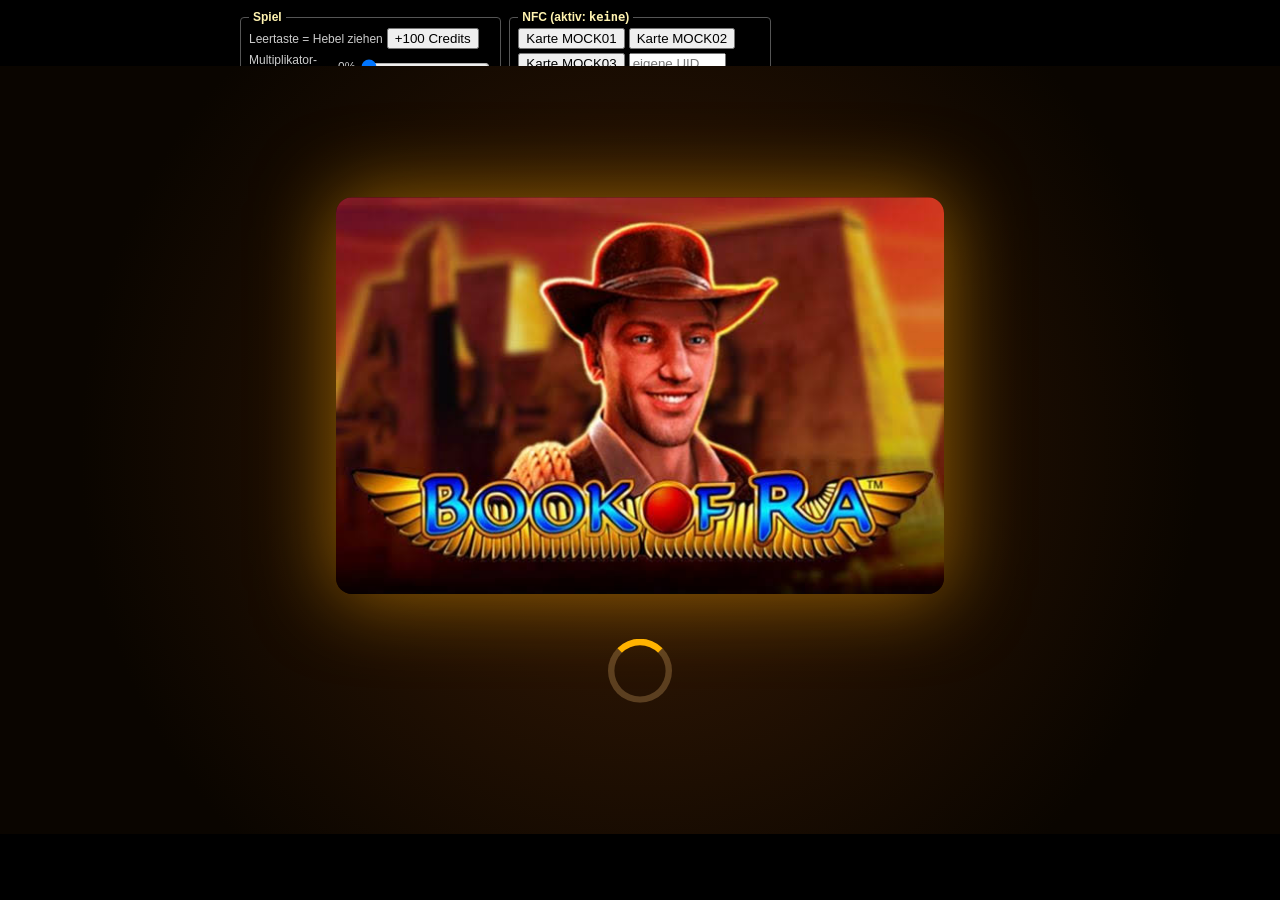
==== frontend/index.html @ 8d75b176 "fix" ====
<!DOCTYPE html>
<html lang="de">
<head>
  <meta charset="UTF-8" />
  <title>Slotmaschine</title>
  <link rel="stylesheet" href="css/style.css" />
  <link rel="stylesheet" href="css/frame.css" />
</head>
<body>
  <div id="stage">
    <!-- Rahmen, siehe css/frame.css (Vorlage: assets/frame/Slot Rahmen(1).html) -->
    <div id="frame">
      <div class="frame-bg frame-bg-top"></div>
      <div class="frame-bg frame-bg-bottom"></div>
      <div class="frame-bg frame-bg-left"></div>
      <div class="frame-bg frame-bg-right"></div>

      <div class="frame-border-outer"></div>
      <div class="frame-border-inner"></div>

      <div class="frame-pillar frame-pillar-left">
        <div class="frame-portrait"><img src="assets/frame/pharao_sonnenbrille.png" alt="" /></div>
        <div class="frame-portrait frame-portrait-contain"><img src="assets/frame/buch.png" alt="" /></div>
        <div class="frame-portrait"><img src="assets/frame/pharao_brille.png" alt="" /></div>
      </div>
      <div class="frame-pillar frame-pillar-right">
        <div class="frame-portrait"><img src="assets/frame/pharao_brille.png" alt="" /></div>
        <div class="frame-portrait frame-portrait-contain"><img src="assets/frame/buch.png" alt="" /></div>
        <div class="frame-portrait"><img src="assets/frame/pharao_sonnenbrille.png" alt="" /></div>
      </div>
      <div class="frame-cap frame-cap-top frame-cap-left"></div>
      <div class="frame-cap frame-cap-bottom frame-cap-left"></div>
      <div class="frame-cap frame-cap-top frame-cap-right"></div>
      <div class="frame-cap frame-cap-bottom frame-cap-right"></div>

      <div class="frame-window-border"></div>
      <div class="frame-window-edge"></div>

      <div class="frame-title-row">
        <img class="frame-emblem" src="assets/frame/abenteurer.png" alt="" />
        <div class="frame-title">Book of dome</div>
        <img class="frame-emblem frame-emblem-mirrored" src="assets/frame/abenteurer.png" alt="" />
      </div>

      <div class="frame-glyph-row">
        <span>𓋹</span><span>𓂀</span><span>𓇳</span><span>𓆣</span><span>𓊽</span><span>𓅓</span><span>𓁹</span><span>𓃭</span><span>𓆓</span><span>𓋹</span><span>𓂀</span><span>𓇳</span><span>𓆣</span><span>𓊽</span><span>𓅓</span><span>𓁹</span><span>𓃭</span><span>𓋹</span>
      </div>

      <div class="frame-plates">
        <div class="frame-plate">GUTHABEN <span class="frame-plate-value" id="credits-value">0</span></div>
        <div class="frame-plate">EINSATZ <span class="frame-plate-value" id="bet-value">0</span></div>
        <div class="frame-plate">GEWINN <span class="frame-plate-value" id="win-value">0</span></div>
      </div>
    </div>
    <canvas id="reels"></canvas>
    <div id="overlay-layer"></div>
    <div id="card-toast"></div>
    <div id="loading-screen">
      <img id="loading-logo" src="assets/sprites/book_of_rah_logo.jpg" alt="Book of Ra" />
      <div id="loading-spinner"></div>
    </div>
  </div>

  <div id="debug-panel">
    <fieldset class="debug-section">
      <legend>Spiel</legend>
      <span>Leertaste = Hebel ziehen</span>
      <button type="button" id="debug-add-credits">+100 Credits</button>
      <label for="debug-multiplier-chance">
        Multiplikator-Chance: <span id="debug-multiplier-chance-value">0%</span>
        <input type="range" id="debug-multiplier-chance" min="0" max="100" step="1" value="0" />
      </label>
    </fieldset>
    <fieldset class="debug-section">
      <legend>NFC (aktiv: <code id="debug-active-card">keine</code>)</legend>
      <button type="button" data-debug-nfc-uid="MOCK01">Karte MOCK01</button>
      <button type="button" data-debug-nfc-uid="MOCK02">Karte MOCK02</button>
      <button type="button" data-debug-nfc-uid="MOCK03">Karte MOCK03</button>
      <input type="text" id="debug-nfc-uid" placeholder="eigene UID" size="10" />
      <button type="button" id="debug-nfc-scan">Scannen</button>
      <button type="button" id="debug-accounts" title="Alle Konten als Tabelle in die Browser-Konsole">Konten → Konsole</button>
    </fieldset>
    <!-- Event-Buttons werden von main.js (buildDebugPanel) nach Kategorie ergänzt. -->
  </div>

  <script src="js/vendor/socket.io.min.js"></script>
  <script type="module" src="js/main.js"></script>
</body>
</html>
---- frontend/css/style.css ----
* {
  box-sizing: border-box;
}

html,
body {
  margin: 0;
  padding: 0;
  background: #000;
  overflow: hidden;
  font-family: sans-serif;
}

#stage {
  width: 800px;
  height: 480px;
  position: relative;
  overflow: hidden;
  margin: 0 auto;
  background: #111;
}

/* Außerhalb des Debug-Modus füllt die Stage den gesamten Viewport: Sie bleibt
   intern 800x480 (alle Positionen in px), wird aber per transform uniform auf
   die Viewportgröße skaliert (--stage-scale setzt main.js) und zentriert. */
body:not(.debug-mode) #stage {
  position: absolute;
  top: 50%;
  left: 50%;
  margin: 0;
  transform: translate(-50%, -50%) scale(var(--stage-scale, 1));
}

body:not(.debug-mode) #card-toast {
  position: absolute;
  top: 108px;
  left: 50%;
  transform: translateX(-50%);
  z-index: 4;
  max-width: 560px;
  padding: 6px 16px;
  border: 2px solid #c98f22;
  background: rgba(6, 20, 46, 0.92);
  color: #fff3b0;
  font-weight: 700;
  font-size: 16px;
  text-align: center;
  white-space: nowrap;
  pointer-events: none;
  opacity: 0;
  transition: opacity 0.25s;
}

#card-toast.visible {
  opacity: 1;
}

#card-toast[data-variant="error"] {
  border-color: #ff5252;
}

#debug-panel {
  display: none;
}

#stage {
  /* Kein Doppeltipp-Zoom/Textauswahl beim Tippen auf den Touchscreen */
  touch-action: manipulation;
  user-select: none;
  -webkit-user-select: none;
}

#reels {
  position: absolute;
  z-index: 2;
}

#overlay-layer {
  position: absolute;
  top: 0;
  left: 0;
  width: 800px;
  height: 480px;
  z-index: 3;
  pointer-events: none;
}

#overlay-layer img,
#overlay-layer video {
  position: absolute;
}

#card-toast {
  position: absolute;
  top: 108px;
  left: 50%;
  transform: translateX(-50%);
  z-index: 4;
  max-width: 560px;
  padding: 6px 16px;
  border: 2px solid #c98f22;
  background: rgba(6, 20, 46, 0.92);
  color: #fff3b0;
  font-weight: 700;
  font-size: 16px;
  text-align: center;
  white-space: nowrap;
  pointer-events: none;
  opacity: 0;
  transition: opacity 0.25s;
}

#card-toast.visible {
  opacity: 1;
}

#card-toast[data-variant="error"] {
  border-color: #ff5252;
}

#debug-panel {
  max-width: 800px;
  margin: 10px auto;
  color: #ccc;
  font-size: 12px;
  display: grid;
  grid-template-columns: repeat(auto-fill, minmax(240px, 1fr));
  gap: 8px;
}

#debug-panel button {
  cursor: pointer;
}

#debug-panel .debug-section {
  display: flex;
  flex-wrap: wrap;
  align-content: flex-start;
  align-items: center;
  gap: 4px;
  margin: 0;
  padding: 4px 8px 8px;
  border: 1px solid #555;
  border-radius: 4px;
}

#debug-panel .debug-section legend {
  padding: 0 4px;
  color: #fff3b0;
  font-weight: 700;
}

#debug-panel label {
  display: inline-flex;
  align-items: center;
  gap: 4px;
}

#loading-screen {
  position: absolute;
  top: 0;
  left: 0;
  width: 800px;
  height: 480px;
  z-index: 10;
  display: flex;
  flex-direction: column;
  align-items: center;
  justify-content: center;
  gap: 28px;
  background: radial-gradient(circle at center, #3a1c05 0%, #0a0500 75%);
  transition: opacity 0.5s ease;
}

#loading-screen.hidden {
  opacity: 0;
  pointer-events: none;
}

#loading-logo {
  width: 380px;
  max-width: 70%;
  border-radius: 10px;
  box-shadow: 0 0 50px rgba(255, 170, 0, 0.55);
  animation: loading-pulse 1.6s ease-in-out infinite;
}

#loading-spinner {
  width: 40px;
  height: 40px;
  border: 4px solid rgba(255, 200, 120, 0.25);
  border-top-color: #ffb300;
  border-radius: 50%;
  animation: loading-spin 0.9s linear infinite;
}

@keyframes loading-pulse {
  0%,
  100% {
    transform: scale(1);
  }
  50% {
    transform: scale(1.05);
  }
}

@keyframes loading-spin {
  to {
    transform: rotate(360deg);
  }
}
---- frontend/css/frame.css ----
/* Rahmen um die Walzen - übernommen aus assets/frame/Slot Rahmen(1).html.
   Alle Maße beziehen sich auf die 800x480-Stage. Das Walzen-Fenster
   (100/100, 600x280) muss zu REEL_WINDOW in js/config.js passen. */

@font-face {
  font-family: "Cinzel";
  font-style: normal;
  font-weight: 700 900;
  font-display: block;
  src: url("../assets/fonts/cinzel-latin-ext.woff2") format("woff2");
  unicode-range: U+0100-02BA, U+02BD-02C5, U+02C7-02CC, U+02CE-02D7, U+02DD-02FF, U+0304, U+0308, U+0329,
    U+1D00-1DBF, U+1E00-1E9F, U+1EF2-1EFF, U+2020, U+20A0-20AB, U+20AD-20C0, U+2113, U+2C60-2C7F, U+A720-A7FF;
}

@font-face {
  font-family: "Cinzel";
  font-style: normal;
  font-weight: 700 900;
  font-display: block;
  src: url("../assets/fonts/cinzel-latin.woff2") format("woff2");
  unicode-range: U+0000-00FF, U+0131, U+0152-0153, U+02BB-02BC, U+02C6, U+02DA, U+02DC, U+0304, U+0308, U+0329,
    U+2000-206F, U+20AC, U+2122, U+2191, U+2193, U+2212, U+2215, U+FEFF, U+FFFD;
}

@font-face {
  font-family: "Noto Sans Egyptian Hieroglyphs";
  font-style: normal;
  font-weight: 400;
  font-display: block;
  src: url("../assets/fonts/noto-sans-egyptian-hieroglyphs.woff2") format("woff2");
  unicode-range: U+13000-13455, U+13460-143FA;
}

:root {
  --frame-bg: radial-gradient(ellipse at 50% 55%, #1d4f9c 0%, #0b2a5b 55%, #06142e 100%);
  --gold-light: #f5d16a;
  --gold: #f0c24e;
  --gold-dark: #5a3508;
}

#frame {
  position: absolute;
  top: 0;
  left: 0;
  width: 800px;
  height: 480px;
  z-index: 1;
  overflow: hidden;
  pointer-events: none;
  font-family: "Cinzel", serif;
}

#frame > div {
  position: absolute;
}

/* Blauer Hintergrund als vier Streifen um das Walzen-Fenster herum - das
   Fenster selbst bleibt frei, dort zeichnet #reels. */
.frame-bg {
  background: var(--frame-bg);
  background-size: 800px 480px;
}
.frame-bg-top { left: 0; top: 0; width: 800px; height: 100px; background-position: 0 0; }
.frame-bg-bottom { left: 0; top: 380px; width: 800px; height: 100px; background-position: 0 -380px; }
.frame-bg-left { left: 0; top: 100px; width: 100px; height: 280px; background-position: 0 -100px; }
.frame-bg-right { left: 700px; top: 100px; width: 100px; height: 280px; background-position: -700px -100px; }

.frame-border-outer {
  inset: 0;
  border: 6px solid;
  border-image: linear-gradient(135deg, #fff3b0, #e0a82e 30%, #7a4c0e 50%, #f5d16a 70%, #8a5a12) 1;
}
.frame-border-inner {
  inset: 9px;
  border: 1px solid var(--gold-light);
  opacity: 0.6;
}

/* Goldene Säulen links/rechts mit je drei Porträt-Bildern */
.frame-pillar {
  top: 92px;
  width: 76px;
  height: 296px;
  padding: 8px 0;
  border: 3px solid;
  border-image: linear-gradient(180deg, #fff3b0, #c98f22 40%, #6e430b 60%, #f5d16a) 1;
  background: linear-gradient(90deg, #8a5a12 0%, #d9a441 18%, #f3d58a 50%, #d9a441 82%, #8a5a12 100%);
  display: flex;
  flex-direction: column;
  align-items: center;
  justify-content: space-around;
}
.frame-portrait {
  width: 62px;
  height: 78px;
  border: 2px solid #3a1f05;
  box-shadow: 0 0 0 2px var(--gold-light);
  background: #3a1f05;
  overflow: hidden;
}
.frame-portrait img {
  display: block;
  width: 100%;
  height: 100%;
  object-fit: cover;
  object-position: center top;
}
.frame-portrait-contain img {
  object-fit: contain;
}
.frame-pillar-left { left: 12px; }
.frame-pillar-right { left: 712px; }

.frame-cap {
  width: 88px;
  height: 14px;
}
.frame-cap-top { top: 80px; background: linear-gradient(180deg, #fff3b0, #e0a82e 45%, #7a4c0e); }
.frame-cap-bottom { top: 386px; background: linear-gradient(180deg, #f5d16a, #c98f22 45%, #6e430b); }
.frame-cap-left { left: 6px; }
.frame-cap-right { left: 706px; }

/* Goldrahmen direkt um das Walzen-Fenster */
.frame-window-border {
  left: 86px;
  top: 86px;
  width: 628px;
  height: 308px;
  border: 14px solid;
  border-image: linear-gradient(160deg, #fff6c4 0%, #f0c24e 22%, #8a5a12 45%, #f7dc84 62%, #b37a1c 80%, #fff0a8 100%) 1;
  box-shadow: 0 0 18px rgba(0, 0, 0, 0.7), inset 0 0 0 1px #3a1f05;
}
.frame-window-edge {
  left: 98px;
  top: 98px;
  width: 604px;
  height: 284px;
  border: 2px solid #2a1603;
}

/* Titel-Banner oben */
.frame-title-row {
  left: 0;
  top: 14px;
  width: 800px;
  height: 62px;
  display: flex;
  align-items: center;
  justify-content: center;
  gap: 14px;
}
.frame-emblem {
  width: 74px;
  height: 74px;
  object-fit: contain;
  filter: drop-shadow(0 2px 0 var(--gold-dark)) drop-shadow(0 0 8px rgba(240, 194, 78, 0.55));
}
.frame-emblem-mirrored {
  transform: scaleX(-1);
}
.frame-title {
  height: 62px;
  padding: 0 44px;
  border: 4px solid var(--gold);
  border-radius: 31px;
  box-shadow: 0 0 0 2px var(--gold-dark), 0 0 0 5px #b37a1c, 0 4px 14px rgba(0, 0, 0, 0.6);
  background: linear-gradient(180deg, #7a1010 0%, #3d0606 100%);
  display: flex;
  align-items: center;
  justify-content: center;
  font-weight: 900;
  font-size: 32px;
  letter-spacing: 4px;
  line-height: 1;
  white-space: nowrap;
  color: #f7d774;
  text-shadow: 0 2px 0 var(--gold-dark), 0 -1px 0 #fff6c4, 0 0 12px rgba(247, 215, 116, 0.45);
}

/* Hieroglyphen-Zeile unter dem Walzen-Fenster */
.frame-glyph-row {
  left: 100px;
  top: 402px;
  width: 600px;
  height: 22px;
  display: flex;
  align-items: center;
  justify-content: space-between;
  font-family: "Noto Sans Egyptian Hieroglyphs", serif;
  font-size: 18px;
  line-height: 1;
  color: var(--gold);
  opacity: 0.85;
}

/* Anzeige-Plaketten unten: Guthaben / Einsatz / Gewinn */
.frame-plates {
  left: 110px;
  top: 430px;
  width: 580px;
  height: 38px;
  display: grid;
  grid-template-columns: repeat(3, 1fr);
  gap: 16px;
}
.frame-plate {
  padding: 0 10px;
  border: 3px solid;
  border-image: linear-gradient(180deg, #fff3b0, #c98f22 50%, #6e430b) 1;
  background: linear-gradient(180deg, #06142e, #0b2a5b);
  display: flex;
  align-items: center;
  justify-content: space-between;
  font-weight: 700;
  font-size: 13px;
  letter-spacing: 2px;
  color: var(--gold);
}
.frame-plate-value {
  font-weight: 900;
  font-size: 17px;
  letter-spacing: 1px;
  color: #fff3b0;
  text-shadow: 0 0 6px rgba(247, 215, 116, 0.45);
}
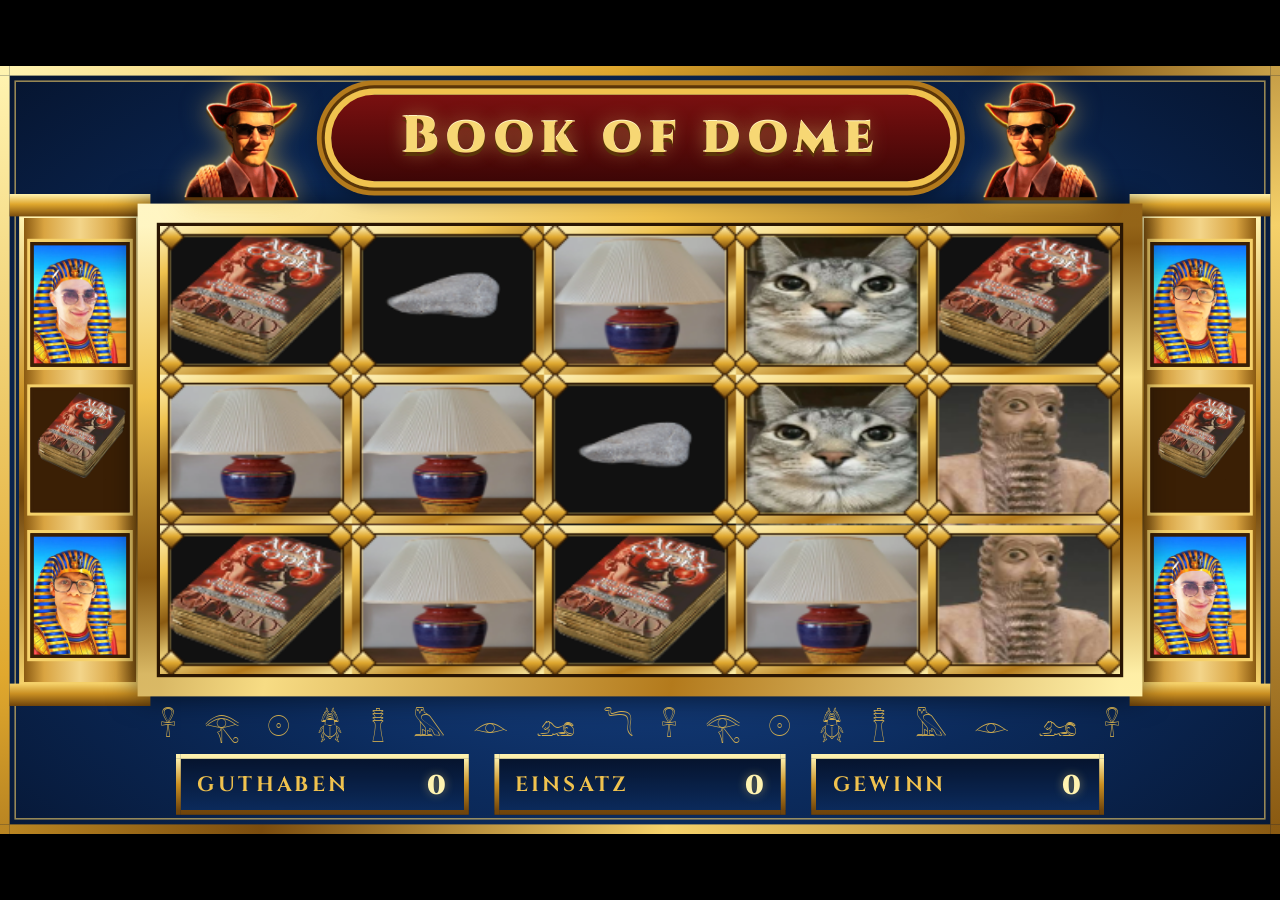
==== commit 9c53a082: "fix" ====
--- a/frontend/index.html
+++ b/frontend/index.html
@@ -1,7 +1,9 @@
 <!DOCTYPE html>
-<html lang="de">
+<html lang="de" translate="no">
 <head>
   <meta charset="UTF-8" />
+  <!-- Kein "Seite übersetzen?"-Banner im Kiosk-Chromium -->
+  <meta name="google" content="notranslate" />
   <title>Slotmaschine</title>
   <link rel="stylesheet" href="css/style.css" />
   <link rel="stylesheet" href="css/frame.css" />
@@ -55,6 +57,12 @@
     <canvas id="reels"></canvas>
     <div id="overlay-layer"></div>
     <div id="card-toast"></div>
+    <div id="card-dialog">
+      <div class="card-dialog-box">
+        <div class="card-dialog-title">Bitte Karte präsentieren</div>
+        <div class="card-dialog-text">Halte deine Karte an den Leser, um zu spielen.</div>
+      </div>
+    </div>
     <div id="loading-screen">
       <img id="loading-logo" src="assets/sprites/book_of_rah_logo.jpg" alt="Book of Ra" />
       <div id="loading-spinner"></div>
--- a/frontend/css/style.css
+++ b/frontend/css/style.css
@@ -1,3 +1,8 @@
+/* Mauszeiger im Kiosk ausblenden (Touch und Klicks funktionieren weiter);
+   im Debug-Modus bleibt er sichtbar. */
+body:not(.debug-mode),
+body:not(.debug-mode) * { cursor: none !important; }
+
 * {
   box-sizing: border-box;
 }
@@ -118,9 +123,26 @@
   border-color: #ff5252;
 }
 
-#debug-panel {
+/* Debug-Modus: Die Seite scrollt (sonst schneidet overflow:hidden das lange
+   Button-Panel unten ab), die Stage bleibt dabei oben kleben, damit die
+   Animationen beim Klicken weiter unten im Panel sichtbar bleiben. Alles hier
+   greift nur mit body.debug-mode - der Kiosk-Modus bleibt unverändert. */
+body.debug-mode {
+  height: 100vh;
+  overflow-y: auto;
+}
+
+body.debug-mode #stage {
+  position: sticky;
+  top: 0;
+  z-index: 20;
+  box-shadow: 0 6px 12px rgba(0, 0, 0, 0.8);
+}
+
+body.debug-mode #debug-panel {
   max-width: 800px;
   margin: 10px auto;
+  padding: 0 8px 16px;
   color: #ccc;
   font-size: 12px;
   display: grid;
@@ -209,3 +231,63 @@
     transform: rotate(360deg);
   }
 }
+
+/* "Bitte Karte präsentieren"-Dialog: erscheint beim Spin-Versuch ohne aktive
+   Karte und verschwindet, sobald eine Karte aufgelegt wird (socket.js). */
+#card-dialog {
+  position: absolute;
+  top: 0;
+  left: 0;
+  width: 800px;
+  height: 480px;
+  z-index: 5;
+  display: flex;
+  align-items: center;
+  justify-content: center;
+  background: rgba(0, 0, 0, 0.6);
+  opacity: 0;
+  pointer-events: none;
+  transition: opacity 0.25s;
+}
+
+#card-dialog.visible {
+  opacity: 1;
+}
+
+.card-dialog-box {
+  padding: 24px 40px;
+  border: 3px solid #c98f22;
+  border-radius: 8px;
+  background: rgba(6, 20, 46, 0.96);
+  box-shadow: 0 0 40px rgba(255, 170, 0, 0.45);
+  color: #fff3b0;
+  text-align: center;
+  transform: scale(0.9);
+  transition: transform 0.25s;
+}
+
+#card-dialog.visible .card-dialog-box {
+  transform: scale(1);
+  animation: card-dialog-pulse 1.6s ease-in-out 0.25s infinite;
+}
+
+.card-dialog-title {
+  font-size: 30px;
+  font-weight: 700;
+}
+
+.card-dialog-text {
+  margin-top: 8px;
+  font-size: 16px;
+  color: #e6d9a0;
+}
+
+@keyframes card-dialog-pulse {
+  0%,
+  100% {
+    box-shadow: 0 0 40px rgba(255, 170, 0, 0.45);
+  }
+  50% {
+    box-shadow: 0 0 60px rgba(255, 170, 0, 0.8);
+  }
+}
--- a/frontend/css/frame.css
+++ b/frontend/css/frame.css
@@ -29,6 +29,16 @@
   font-display: block;
   src: url("../assets/fonts/noto-sans-egyptian-hieroglyphs.woff2") format("woff2");
   unicode-range: U+13000-13455, U+13460-143FA;
+}
+
+/* Balatro-Pixelschrift für die "balatro_mult"-Animation (js/multiplier_anims.js).
+   Optional: fehlt die Datei, fällt die Animation auf Courier zurück. */
+@font-face {
+  font-family: "m6x11";
+  font-style: normal;
+  font-weight: 400 900;
+  font-display: swap;
+  src: url("../assets/fonts/m6x11.ttf") format("truetype");
 }
 
 :root {
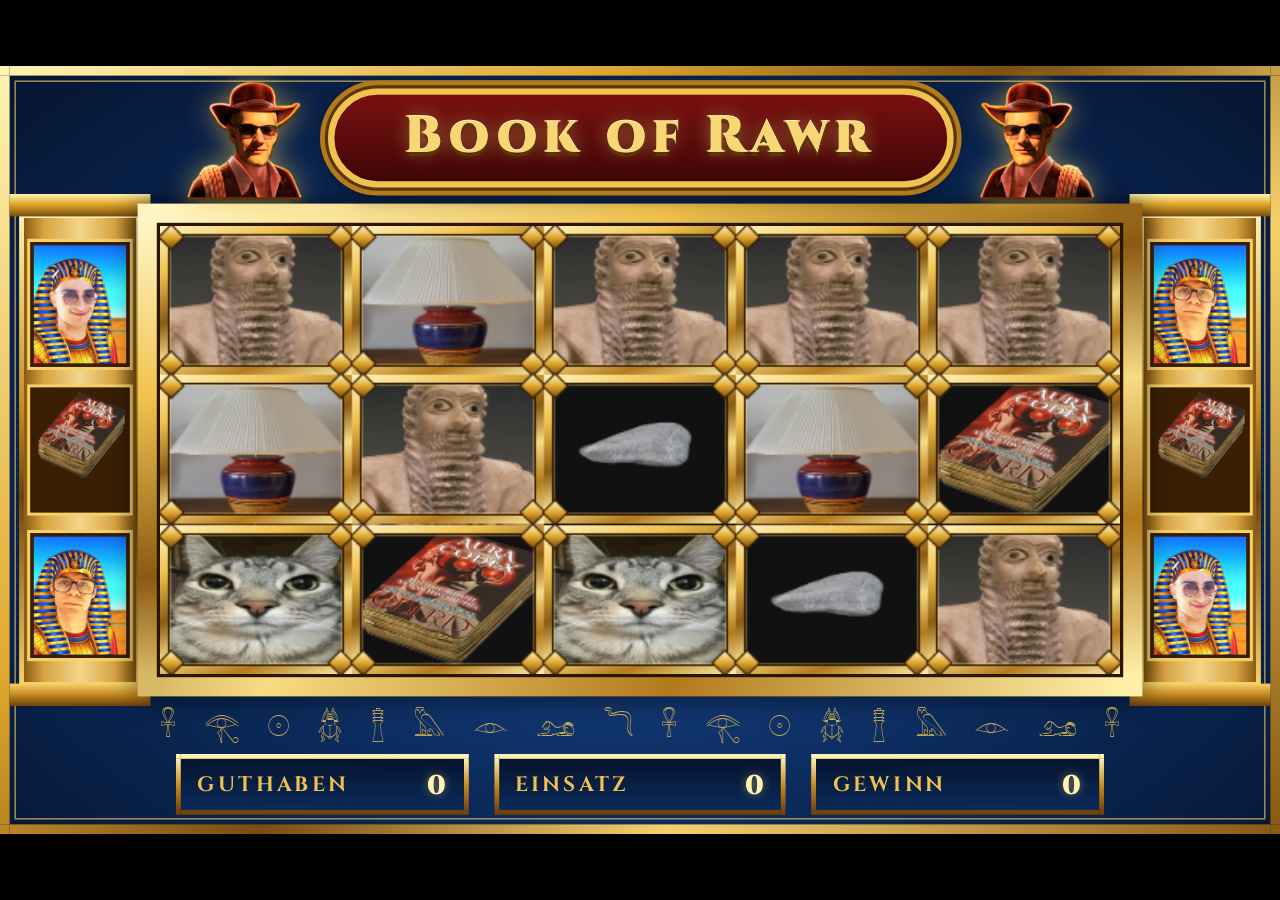
==== commit 4c60111e: "fixxes" ====
--- a/frontend/index.html
+++ b/frontend/index.html
@@ -40,7 +40,7 @@
 
       <div class="frame-title-row">
         <img class="frame-emblem" src="assets/frame/abenteurer.png" alt="" />
-        <div class="frame-title">Book of dome</div>
+        <div class="frame-title">Book of Rawr</div>
         <img class="frame-emblem frame-emblem-mirrored" src="assets/frame/abenteurer.png" alt="" />
       </div>
 
@@ -64,7 +64,7 @@
       </div>
     </div>
     <div id="loading-screen">
-      <img id="loading-logo" src="assets/sprites/book_of_rah_logo.jpg" alt="Book of Ra" />
+      <img id="loading-logo" src="assets/sprites/book_of_rawr_logo.jpg" alt="Book of Rawr" />
       <div id="loading-spinner"></div>
     </div>
   </div>
--- a/frontend/css/style.css
+++ b/frontend/css/style.css
@@ -200,7 +200,8 @@
 }
 
 #loading-logo {
-  width: 380px;
+  /* 840x400-Grafik: so breit, dass sie gleich hoch bleibt wie das alte 612x400-Logo bei 380px */
+  width: 522px;
   max-width: 70%;
   border-radius: 10px;
   box-shadow: 0 0 50px rgba(255, 170, 0, 0.55);
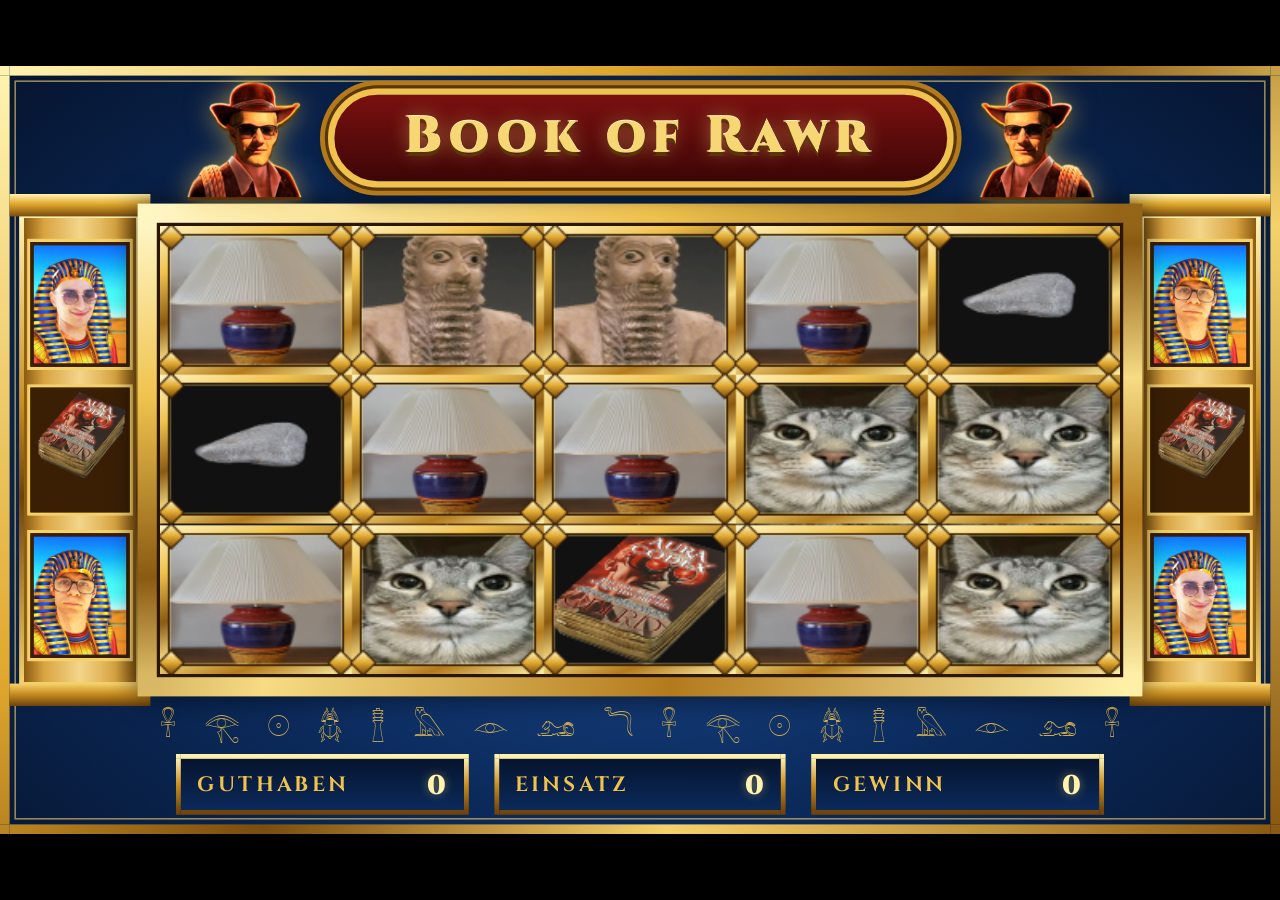
==== commit 82d44b43: "performance" ====
--- a/frontend/index.html
+++ b/frontend/index.html
@@ -63,6 +63,14 @@
         <div class="card-dialog-text">Halte deine Karte an den Leser, um zu spielen.</div>
       </div>
     </div>
+    <!-- Power-Menü der Admin-Karte (backend/power_menu.py, socket.js) -->
+    <div id="power-dialog">
+      <div class="card-dialog-box">
+        <div class="card-dialog-title" id="power-dialog-title"></div>
+        <div class="card-dialog-text" id="power-dialog-text"></div>
+        <div class="card-dialog-text" id="power-dialog-countdown"></div>
+      </div>
+    </div>
     <div id="loading-screen">
       <img id="loading-logo" src="assets/sprites/book_of_rawr_logo.jpg" alt="Book of Rawr" />
       <div id="loading-spinner"></div>
@@ -87,6 +95,8 @@
       <input type="text" id="debug-nfc-uid" placeholder="eigene UID" size="10" />
       <button type="button" id="debug-nfc-scan">Scannen</button>
       <button type="button" id="debug-accounts" title="Alle Konten als Tabelle in die Browser-Konsole">Konten → Konsole</button>
+      <button type="button" data-debug-nfc-uid="MOCKADMIN" title="Power-Menü öffnen (am PC nur dry run)">Admin-Karte</button>
+      <button type="button" id="debug-admin-hold" title="Admin-Karte liegen lassen -> Neustart-Menü">Admin halten</button>
     </fieldset>
     <!-- Event-Buttons werden von main.js (buildDebugPanel) nach Kategorie ergänzt. -->
   </div>
--- a/frontend/css/style.css
+++ b/frontend/css/style.css
@@ -235,7 +235,8 @@
 
 /* "Bitte Karte präsentieren"-Dialog: erscheint beim Spin-Versuch ohne aktive
    Karte und verschwindet, sobald eine Karte aufgelegt wird (socket.js). */
-#card-dialog {
+#card-dialog,
+#power-dialog {
   position: absolute;
   top: 0;
   left: 0;
@@ -251,8 +252,18 @@
   transition: opacity 0.25s;
 }
 
-#card-dialog.visible {
+#card-dialog.visible,
+#power-dialog.visible {
   opacity: 1;
+}
+
+/* Power-Menü der Admin-Karte liegt über allem außer dem Ladebildschirm. */
+#power-dialog {
+  z-index: 6;
+}
+
+#power-dialog .card-dialog-box {
+  border-color: #ff5252;
 }
 
 .card-dialog-box {
@@ -267,7 +278,8 @@
   transition: transform 0.25s;
 }
 
-#card-dialog.visible .card-dialog-box {
+#card-dialog.visible .card-dialog-box,
+#power-dialog.visible .card-dialog-box {
   transform: scale(1);
   animation: card-dialog-pulse 1.6s ease-in-out 0.25s infinite;
 }
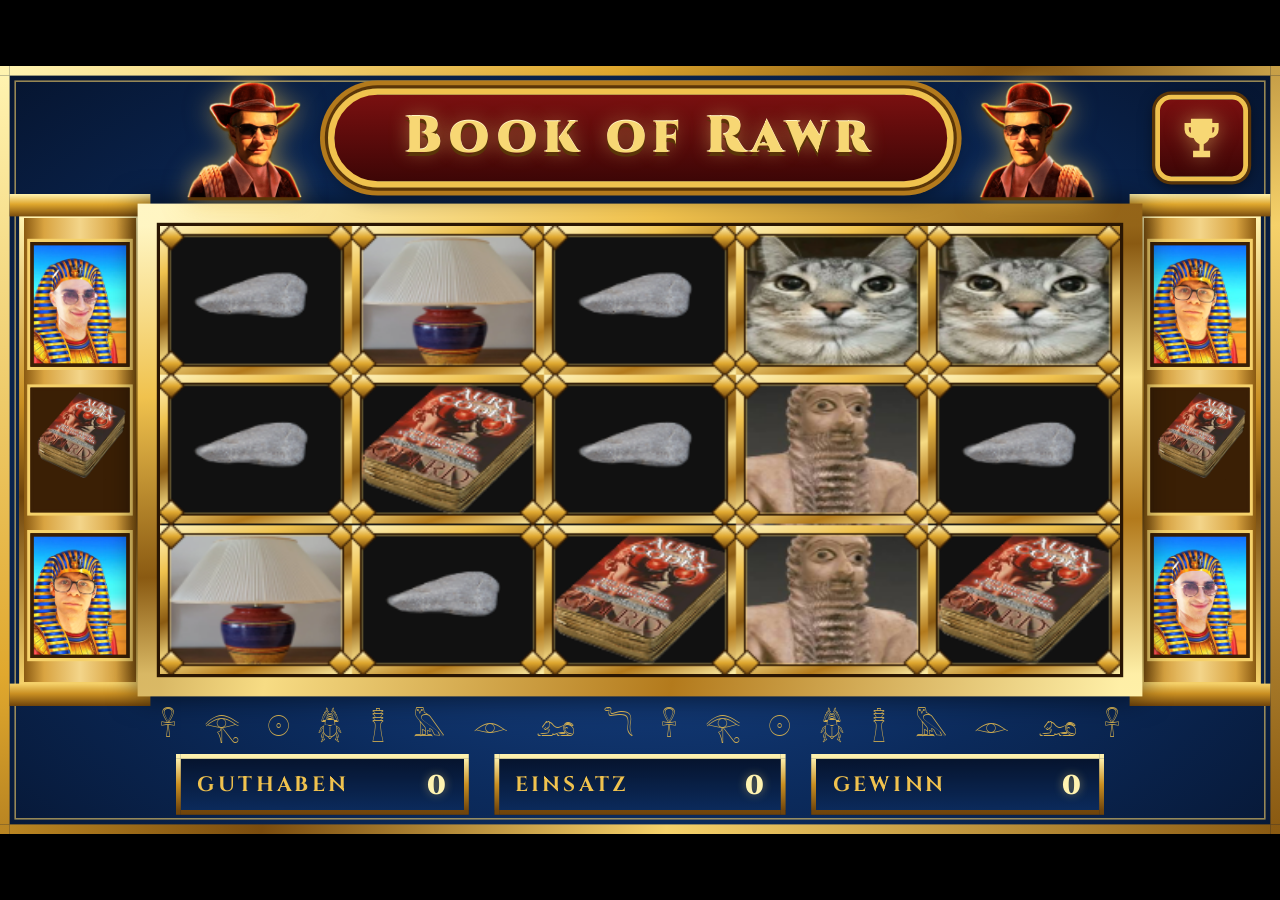
==== commit 4ca50fe0: "leaderboard" ====
--- a/frontend/index.html
+++ b/frontend/index.html
@@ -54,6 +54,15 @@
         <div class="frame-plate">GEWINN <span class="frame-plate-value" id="win-value">0</span></div>
       </div>
     </div>
+    <!-- Leaderboard-Button oben rechts + Leaderboard-Seite (js/leaderboard.js) -->
+    <button type="button" id="leaderboard-button" aria-label="Leaderboard"></button>
+    <div id="leaderboard-page">
+      <div class="leaderboard-header">
+        <div class="leaderboard-title">Leaderboard</div>
+        <button type="button" id="leaderboard-close">Zurück</button>
+      </div>
+      <div id="leaderboard-list"></div>
+    </div>
     <canvas id="reels"></canvas>
     <div id="overlay-layer"></div>
     <div id="card-toast"></div>
--- a/frontend/css/style.css
+++ b/frontend/css/style.css
@@ -304,3 +304,175 @@
     box-shadow: 0 0 60px rgba(255, 170, 0, 0.8);
   }
 }
+
+/* Leaderboard (js/leaderboard.js): Pokal-Button oben rechts im blauen Rahmen
+   (neben dem Titel-Banner, außerhalb von SPIN_TAP_AREA) und darüber eine
+   Vollbild-Seite mit einer Karte pro NFC-Konto. */
+#leaderboard-button {
+  position: absolute;
+  top: 18px;
+  left: 722px;
+  width: 58px;
+  height: 54px;
+  z-index: 4;
+  padding: 8px;
+  border: 3px solid var(--gold);
+  border-radius: 10px;
+  box-shadow: 0 0 0 2px var(--gold-dark), 0 3px 10px rgba(0, 0, 0, 0.6);
+  background: linear-gradient(180deg, #7a1010 0%, #3d0606 100%);
+  color: #f7d774;
+}
+
+#leaderboard-button svg {
+  display: block;
+  width: 100%;
+  height: 100%;
+  fill: currentColor;
+  filter: drop-shadow(0 0 6px rgba(247, 215, 116, 0.5));
+}
+
+#leaderboard-button:active {
+  transform: scale(0.94);
+}
+
+#leaderboard-page {
+  position: absolute;
+  top: 0;
+  left: 0;
+  width: 800px;
+  height: 480px;
+  z-index: 4;
+  display: flex;
+  flex-direction: column;
+  padding: 14px 18px 12px;
+  border: 6px solid;
+  border-image: linear-gradient(135deg, #fff3b0, #e0a82e 30%, #7a4c0e 50%, #f5d16a 70%, #8a5a12) 1;
+  background: var(--frame-bg);
+  font-family: "Cinzel", serif;
+  color: #fff3b0;
+  opacity: 0;
+  pointer-events: none;
+  transition: opacity 0.25s;
+}
+
+#leaderboard-page.visible {
+  opacity: 1;
+  pointer-events: auto;
+}
+
+.leaderboard-header {
+  display: flex;
+  align-items: center;
+  justify-content: space-between;
+  margin-bottom: 12px;
+}
+
+.leaderboard-title {
+  font-weight: 900;
+  font-size: 30px;
+  letter-spacing: 4px;
+  color: #f7d774;
+  text-shadow: 0 2px 0 var(--gold-dark), 0 0 12px rgba(247, 215, 116, 0.45);
+}
+
+#leaderboard-close {
+  padding: 8px 22px;
+  border: 3px solid var(--gold);
+  border-radius: 22px;
+  background: linear-gradient(180deg, #7a1010 0%, #3d0606 100%);
+  font-family: inherit;
+  font-weight: 700;
+  font-size: 16px;
+  letter-spacing: 2px;
+  color: #f7d774;
+}
+
+#leaderboard-list {
+  flex: 1;
+  overflow-y: auto;
+  display: grid;
+  grid-template-columns: repeat(3, 1fr);
+  grid-auto-rows: min-content;
+  gap: 12px;
+  padding: 4px 4px 8px;
+  /* Nur vertikal wischen auf dem Touchscreen */
+  touch-action: pan-y;
+  scrollbar-width: none;
+}
+
+.leaderboard-card {
+  padding: 10px 12px;
+  border: 3px solid;
+  border-image: linear-gradient(180deg, #fff3b0, #c98f22 50%, #6e430b) 1;
+  background: linear-gradient(180deg, #06142e, #0b2a5b);
+}
+
+.leaderboard-card.active {
+  box-shadow: 0 0 14px rgba(255, 179, 0, 0.75);
+}
+
+.leaderboard-card-head {
+  display: flex;
+  align-items: baseline;
+  gap: 8px;
+  font-weight: 700;
+}
+
+.leaderboard-rank {
+  font-size: 20px;
+  font-weight: 900;
+  color: var(--gold);
+}
+
+.leaderboard-card[data-rank="1"] .leaderboard-rank { color: #ffd700; }
+.leaderboard-card[data-rank="2"] .leaderboard-rank { color: #d8d8e0; }
+.leaderboard-card[data-rank="3"] .leaderboard-rank { color: #d08a4a; }
+
+.leaderboard-uid {
+  overflow: hidden;
+  text-overflow: ellipsis;
+  white-space: nowrap;
+  font-family: monospace;
+  font-size: 12px;
+  color: #e6d9a0;
+}
+
+.leaderboard-credits {
+  margin: 4px 0 8px;
+  font-weight: 900;
+  font-size: 28px;
+  color: #fff3b0;
+  text-shadow: 0 0 8px rgba(247, 215, 116, 0.45);
+}
+
+.leaderboard-stats {
+  display: grid;
+  grid-template-columns: repeat(3, 1fr);
+  gap: 4px;
+  padding-top: 6px;
+  border-top: 1px solid rgba(240, 194, 78, 0.35);
+}
+
+.leaderboard-stat {
+  display: flex;
+  flex-direction: column;
+  align-items: center;
+}
+
+.leaderboard-stat-value {
+  font-weight: 900;
+  font-size: 15px;
+}
+
+.leaderboard-stat-label {
+  font-size: 9px;
+  color: var(--gold);
+}
+
+.leaderboard-empty {
+  grid-column: 1 / -1;
+  padding-top: 120px;
+  text-align: center;
+  font-size: 20px;
+  color: #e6d9a0;
+}
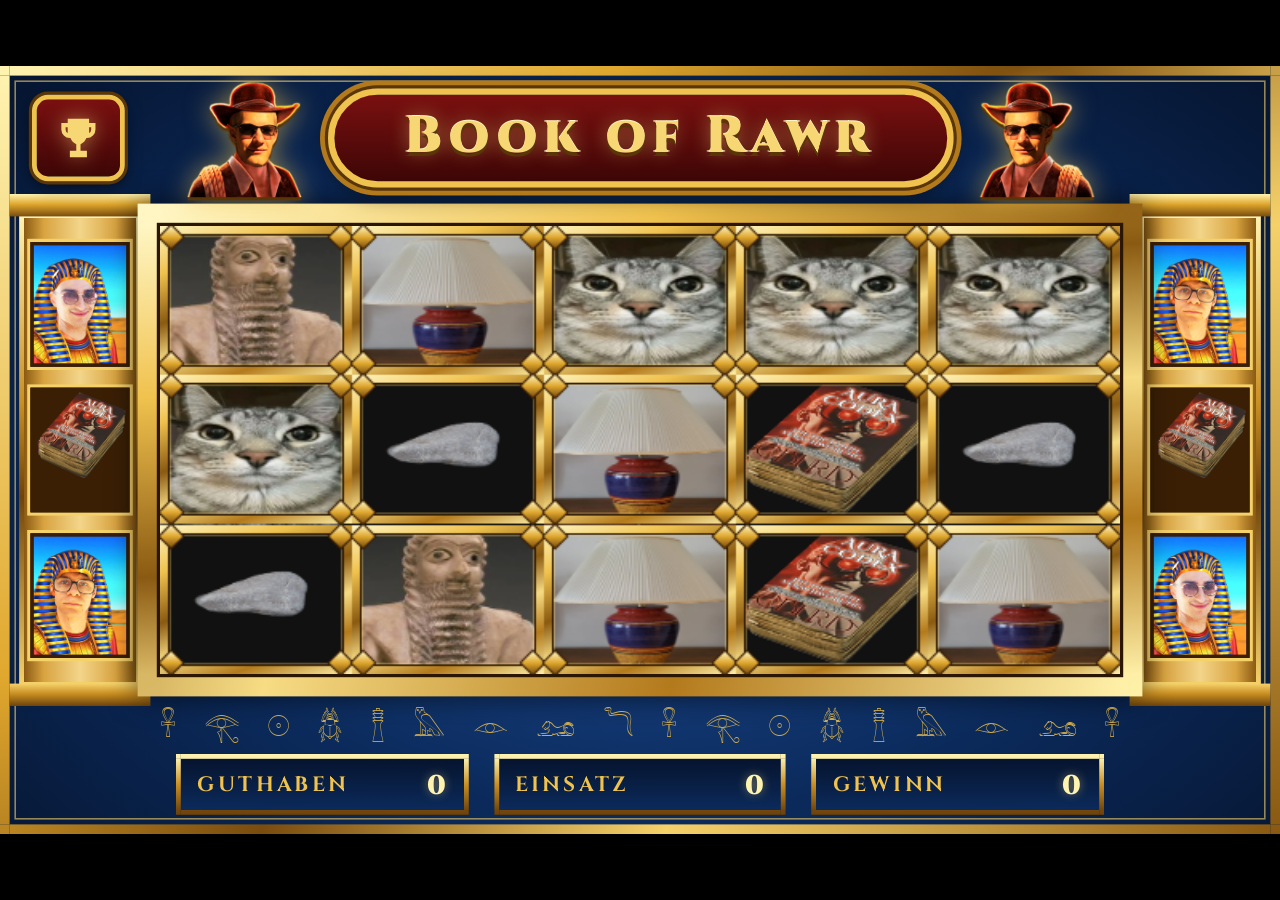
==== commit 2ce15249: "fix" ====
--- a/frontend/index.html
+++ b/frontend/index.html
@@ -58,8 +58,8 @@
     <button type="button" id="leaderboard-button" aria-label="Leaderboard"></button>
     <div id="leaderboard-page">
       <div class="leaderboard-header">
+        <button type="button" id="leaderboard-close">Zurück</button>
         <div class="leaderboard-title">Leaderboard</div>
-        <button type="button" id="leaderboard-close">Zurück</button>
       </div>
       <div id="leaderboard-list"></div>
     </div>
--- a/frontend/css/style.css
+++ b/frontend/css/style.css
@@ -305,13 +305,13 @@
   }
 }
 
-/* Leaderboard (js/leaderboard.js): Pokal-Button oben rechts im blauen Rahmen
+/* Leaderboard (js/leaderboard.js): Pokal-Button oben links im blauen Rahmen
    (neben dem Titel-Banner, außerhalb von SPIN_TAP_AREA) und darüber eine
    Vollbild-Seite mit einer Karte pro NFC-Konto. */
 #leaderboard-button {
   position: absolute;
   top: 18px;
-  left: 722px;
+  left: 20px;
   width: 58px;
   height: 54px;
   z-index: 4;
@@ -363,7 +363,7 @@
 .leaderboard-header {
   display: flex;
   align-items: center;
-  justify-content: space-between;
+  gap: 20px;
   margin-bottom: 12px;
 }
 
@@ -428,13 +428,31 @@
 .leaderboard-card[data-rank="2"] .leaderboard-rank { color: #d8d8e0; }
 .leaderboard-card[data-rank="3"] .leaderboard-rank { color: #d08a4a; }
 
-.leaderboard-uid {
+.leaderboard-uid,
+.leaderboard-name {
+  min-width: 0;
   overflow: hidden;
   text-overflow: ellipsis;
   white-space: nowrap;
+  color: #e6d9a0;
+}
+
+.leaderboard-uid {
   font-family: monospace;
   font-size: 12px;
-  color: #e6d9a0;
+}
+
+.leaderboard-name {
+  font-size: 16px;
+  color: #fff3b0;
+}
+
+.leaderboard-active {
+  margin-left: auto;
+  flex-shrink: 0;
+  font-size: 10px;
+  letter-spacing: 1px;
+  color: #ffb300;
 }
 
 .leaderboard-credits {
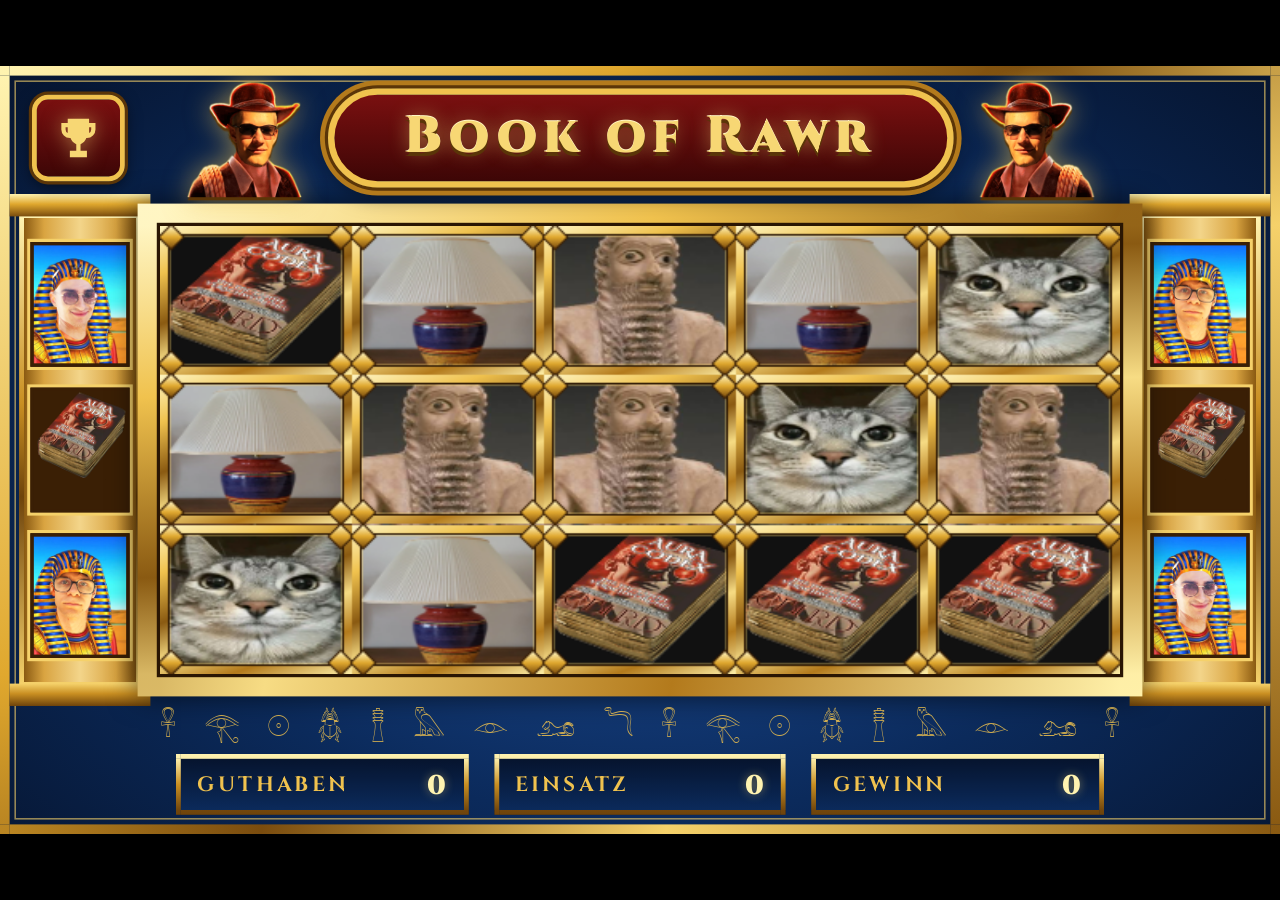
==== commit 15658a34: "button style" ====
--- a/frontend/index.html
+++ b/frontend/index.html
@@ -53,9 +53,13 @@
         <div class="frame-plate">EINSATZ <span class="frame-plate-value" id="bet-value">0</span></div>
         <div class="frame-plate">GEWINN <span class="frame-plate-value" id="win-value">0</span></div>
       </div>
+
+      <!-- Leaderboard-Button (js/leaderboard.js). Muss Teil von #frame sein:
+           Meme-Animationen (js/meme_anims.js: stageLayers) zoomen/färben den
+           Rahmen als Ganzes - ein Button daneben bliebe sonst stehen. -->
+      <button type="button" id="leaderboard-button" aria-label="Leaderboard"></button>
     </div>
-    <!-- Leaderboard-Button oben rechts + Leaderboard-Seite (js/leaderboard.js) -->
-    <button type="button" id="leaderboard-button" aria-label="Leaderboard"></button>
+    <!-- Leaderboard-Seite (js/leaderboard.js) -->
     <div id="leaderboard-page">
       <div class="leaderboard-header">
         <button type="button" id="leaderboard-close">Zurück</button>
--- a/frontend/css/style.css
+++ b/frontend/css/style.css
@@ -307,14 +307,16 @@
 
 /* Leaderboard (js/leaderboard.js): Pokal-Button oben links im blauen Rahmen
    (neben dem Titel-Banner, außerhalb von SPIN_TAP_AREA) und darüber eine
-   Vollbild-Seite mit einer Karte pro NFC-Konto. */
+   Vollbild-Seite mit einer Karte pro NFC-Konto. Der Button sitzt in #frame
+   und damit auf dessen Ebene (unter Walzen und Animationen); #frame selbst
+   lässt keine Tipps durch, der Button schon. */
 #leaderboard-button {
   position: absolute;
   top: 18px;
   left: 20px;
   width: 58px;
   height: 54px;
-  z-index: 4;
+  pointer-events: auto;
   padding: 8px;
   border: 3px solid var(--gold);
   border-radius: 10px;
